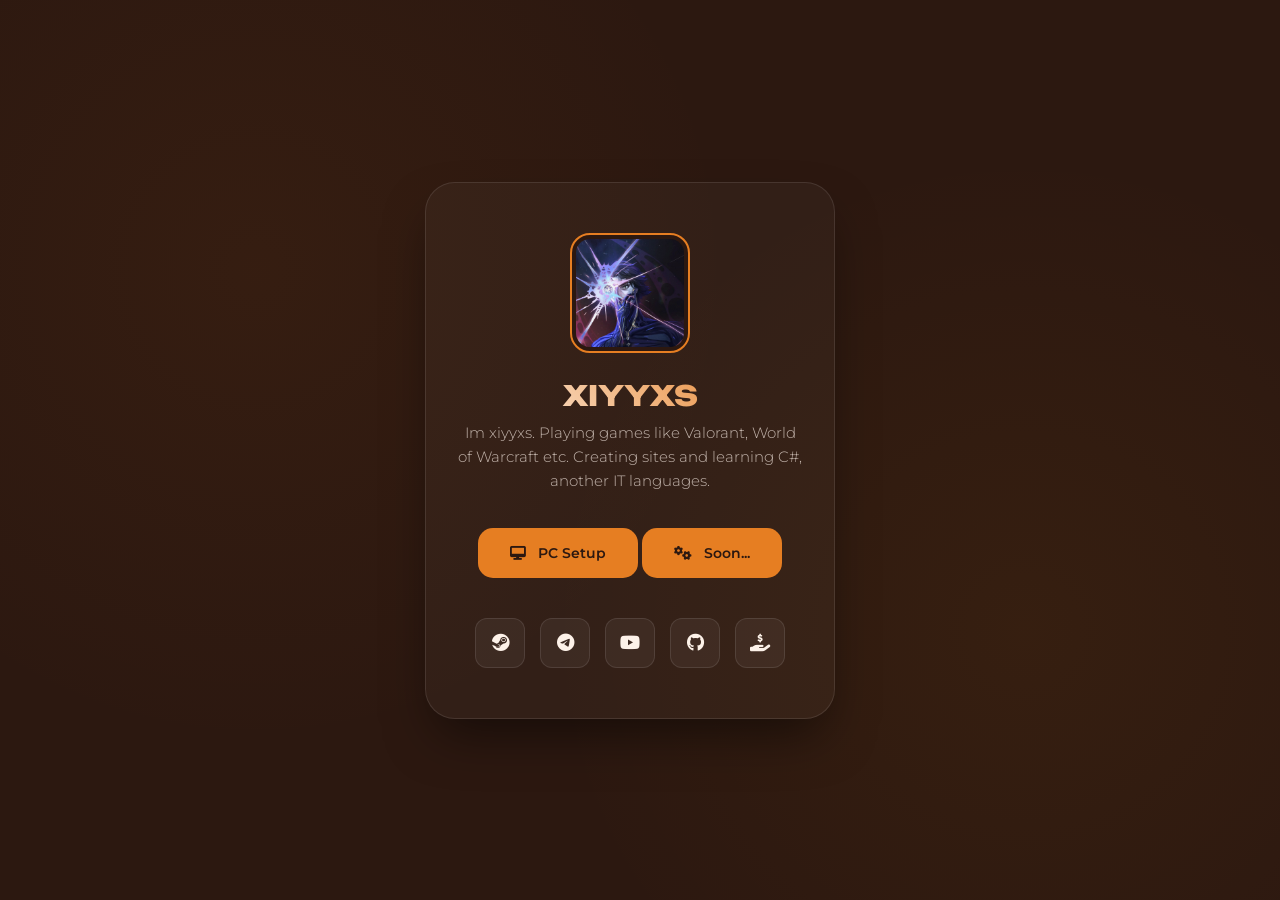
==== index.html @ d1c06465 "Update index.html" ====
<!DOCTYPE html>
<html lang="uk">
<head>
    <meta charset="UTF-8">
    <meta name="viewport" content="width=device-width, initial-scale=1.0">
    <title>xiyyxs | Main</title>
    <link rel="stylesheet" href="https://cdnjs.cloudflare.com/ajax/libs/font-awesome/6.4.0/css/all.min.css">
    <link href="https://fonts.googleapis.com/css2?family=Unbounded:wght@800&family=Montserrat:wght@300;400;600&display=swap" rel="stylesheet">
    <style>
        :root {
            --fox-dark: #2c1810;
            --fox-orange: #e67e22;
            --fox-cream: #fdf2e9;
            --fox-white: #ffffff;
            --glass: rgba(255, 255, 255, 0.03);
            --glass-border: rgba(255, 255, 255, 0.1);
        }

        * {
            margin: 0;
            padding: 0;
            box-sizing: border-box;
        }

        body {
            background-color: var(--fox-dark);
            color: var(--fox-cream);
            font-family: 'Montserrat', sans-serif;
            min-height: 100vh;
            display: flex;
            justify-content: center;
            align-items: center;
            overflow: hidden;
            background-image: 
                radial-gradient(circle at 20% 30%, rgba(230, 126, 34, 0.05) 0%, transparent 40%),
                radial-gradient(circle at 80% 70%, rgba(243, 156, 18, 0.05) 0%, transparent 40%);
            perspective: 1000px;
        }

        * {
            -webkit-user-select: none;
            -ms-user-select: none;  
            user-select: none;   
            -webkit-touch-callout: none;
        }

        img {
            pointer-events: none;
        }

        .main-wrapper {
            position: relative;
            width: 100%;
            max-width: 450px;
            padding: 20px;
            z-index: 10;
            opacity: 0;
            transform: scale(0.95);
            animation: appAppear 1.2s cubic-bezier(0.16, 1, 0.3, 1) forwards;
        }

        @keyframes appAppear {
            to { opacity: 1; transform: scale(1); }
        }

        .bio-container {
            background: var(--glass);
            backdrop-filter: blur(20px);
            border: 1px solid var(--glass-border);
            border-radius: 30px;
            padding: 50px 30px;
            text-align: center;
            box-shadow: 0 25px 50px -12px rgba(0, 0, 0, 0.5);
            position: relative;
            overflow: hidden;
            transition: transform 0.1s ease-out;
            transform-style: preserve-3d;
            will-change: transform;
            
        }

        .avatar-box {
            position: relative;
            width: 120px;
            height: 120px;
            margin: 0 auto 25px;
            transform: translateZ(50px);
            transition: transform 0.3s ease;
        }

        .avatar-img {
            width: 100%;
            height: 100%;
            object-fit: cover;
            border-radius: 20px;
            border: 2px solid var(--fox-orange);
            padding: 4px;
            background: var(--fox-dark);
        }

        .nickname {
            font-family: 'Unbounded', sans-serif;
            font-size: 28px;
            font-weight: 800;
            margin-bottom: 8px;
            background: linear-gradient(45deg, var(--fox-cream), var(--fox-orange));
            -webkit-background-clip: text;
            -webkit-text-fill-color: transparent;
            transform: translateZ(40px);
        }

        .about-text {
            font-size: 15px;
            line-height: 1.6;
            color: rgba(253, 242, 233, 0.7);
            margin-bottom: 35px;
            font-weight: 300;
            transform: translateZ(10px);
        }

        .setup-link {
            display: inline-flex;
            align-items: center;
            gap: 12px;
            background: var(--fox-orange);
            color: var(--fox-dark);
            padding: 16px 32px;
            border-radius: 15px;
            text-decoration: none;
            font-weight: 600;
            font-size: 14px;
            transition: all 0.4s cubic-bezier(0.175, 0.885, 0.32, 1.275);
            margin-bottom: 40px;
            transform: translateZ(30px);
        }

        .setup-link:hover {
            transform: scale(1.05) translateY(-3px) translateZ(30px);
            background: var(--fox-white);
            box-shadow: 0 15px 30px rgba(230, 126, 34, 0.4);
        }

        .social-grid {
            display: flex;
            justify-content: center;
            gap: 15px;
            transform: translateZ(15px);
        }

        .social-item {
            width: 50px;
            height: 50px;
            display: flex;
            align-items: center;
            justify-content: center;
            background: rgba(255, 255, 255, 0.05);
            border: 1px solid var(--glass-border);
            border-radius: 12px;
            color: var(--fox-cream);
            text-decoration: none;
            font-size: 18px;
            transition: all 0.3s ease;
            transform: translateZ(20px);
        }

        .social-item:hover {
            background: var(--fox-orange);
            color: var(--fox-dark);
            border-color: var(--fox-orange);
            transform: translateY(-5px) rotate(8deg) translateZ(20px);  
        }

        .layout-container {
            align-items: center;
            display: flex;
            gap: 20px;
            transition: all 0.8s cubic-bezier(0.16, 1, 0.3, 1);
            transform-style: preserve-3d;
            opacity: 0;
            animation: appAppear 1.2s cubic-bezier(0.16, 1, 0.3, 1) forwards;
        }

        .setup-wrapper {
            width: 0;
            display: flex;
            opacity: 0;
            transition: all 0.8s cubic-bezier(0.16, 1, 0.3, 1);
            transform-style: preserve-3d;
            pointer-events: none;
        }

        .setup-wrapper.active {
            width: 340px;
            opacity: 1;
            padding: 20px;
            pointer-events: all;
        }

        .setup-container {
            background: var(--glass);
            backdrop-filter: blur(20px);
            border: 1px solid var(--glass-border);
            border-radius: 30px;
            text-align: left;
            padding: 40px 25px;
            box-shadow: 0 25px 50px -12px rgba(0, 0, 0, 0.5);
            position: relative;
            height: 500px;
            display: flex;
            flex-direction: column;
            justify-content: center;
            transform-style: preserve-3d;
            transition: transform 0.1s ease-out;
            will-change: transform;
            min-width: 340px;
            width: 340px;
        }

        .setup-link {
            z-index: 20;
            position: relative;
            cursor: pointer;
        }

        .setup-title {
            font-family: 'Unbounded', sans-serif;
            font-size: 18px;
            color: var(--fox-orange);
            margin-bottom: 20px;
            transform: translateZ(20px);
        }

        .setup-list {
            list-style: none;
            transform: translateZ(15px);
        }

        .setup-item {
            display: flex;
            align-items: center;
            gap: 15px;
            margin-bottom: 15px;
            font-size: 13px;
        }

        .setup-item i {
            width: 20px;
            color: var(--fox-orange);
            text-align: center;
        }

        .setup-label {
            color: rgba(253, 242, 233, 0.5);
            display: block;
            font-size: 10px;
            text-transform: uppercase;
            letter-spacing: 1px;
        }

        @media (max-width: 992px) {
        body {
            overflow-y: auto; 
            align-items: flex-start;
            padding: 40px 20px;
        }

        .layout-container {
            flex-direction: column; 
            gap: 30px;
            width: 100%;
        }

        .main-wrapper {
            max-width: 100%;
            transform: none !important; 
        }

        .setup-wrapper.active {
            width: 100%;
        }

        .setup-container {
            width: 100%;
            min-width: unset;
            height: auto;
            padding: 30px 20px;
            transform: none !important;
        }

        
        .avatar-box, .nickname, .about-text, .setup-link, .social-grid, .social-item {
            transform: none !important;
        }
    }

    @media (max-width: 480px) {
        .nickname {
            font-size: 24px;
        }

        .about-text {
            font-size: 14px;
            margin-bottom: 25px;
        }

        .setup-link {
            width: 100%;
            justify-content: center;
        }

        .social-grid {
            flex-wrap: wrap; 
        }
    }

        @media (max-width: 480px) {
            .bio-container {
                padding: 40px 20px;
            }
        }
    </style>
</head>
<body>

    <div class="layout-container" id="layout">

    <div class="main-wrapper" id="card">
        <div class="bio-container">
            <div class="avatar-box">
                <img src="avatar.jpg" alt="Avatar" class="avatar-img">
            </div>

            <h1 class="nickname">XIYYXS</h1>
            
            <p class="about-text">
                Im xiyyxs. Playing games like Valorant, World of Warcraft etc. Creating sites and learning C#, another IT languages.
            </p>

            <a href="" class="setup-link" id="toggleSetup">
                <i class="fas fa-desktop"></i>
                <span>PC Setup</span>
            </a>

            <a class="setup-link" id="">
                <i class="fas fa-cogs"></i>
                <span>Soon...</span>
            </a>

            <div class="social-grid">
                <a href="https://steamcommunity.com/profiles/76561199028735724" class="social-item"><i class="fab fa-steam"></i></a>
                <a href="https://t.me/xiyyxslife" class="social-item"><i class="fab fa-telegram-plane"></i></a>
                <a href="https://www.youtube.com/@xiyyxs" class="social-item"><i class="fab fa-youtube"></i></a>  
                <a href="https://github.com/xiyyxs" class="social-item"><i class="fab fa-github"></i></a>
                <a href="https://donationalerts.com/r/xiyyxs" class="social-item"><i class="fas fa-hand-holding-dollar"></i></a>
            </div>
        </div>
    </div>

    <div class="setup-wrapper" id="setupPanel">
        <div class="setup-container card">
            <h2 class="setup-title" style="font-family: 'Unbounded'; color: var(--fox-orange); margin-bottom: 20px; transform: translateZ(20px);">Hardware & Gear</h2>
            <ul class="setup-list" style="list-style: none; transform: translateZ(15px);">
                <li class="setup-item" style="display: flex; align-items: center; gap: 15px; margin-bottom: 15px; font-size: 13px;">
                    <i class="fas fa-microchip" style="color: var(--fox-orange); width: 20px; text-align: center;"></i>
                    <div><span style="color: rgba(253, 242, 233, 0.5); font-size: 10px; text-transform: uppercase;">CPU</span><br><strong>Intel i5-13400F</strong></div>
                </li>
                <li class="setup-item" style="display: flex; align-items: center; gap: 15px; margin-bottom: 15px; font-size: 13px;">
                    <i class="fas fa-memory" style="color: var(--fox-orange); width: 20px; text-align: center;"></i>
                    <div><span style="color: rgba(253, 242, 233, 0.5); font-size: 10px; text-transform: uppercase;">GPU</span><br><strong>NVIDIA RTX 3060 Ti</strong></div>
                </li>
                <li class="setup-item" style="display: flex; align-items: center; gap: 15px; margin-bottom: 15px; font-size: 13px;">
                    <i class="fas fa-mouse" style="color: var(--fox-orange); width: 20px; text-align: center;"></i>
                    <div><span style="color: rgba(253, 242, 233, 0.5); font-size: 10px; text-transform: uppercase;">Mouse</span><br><strong>Logitech G102</strong></div>
                </li>
                <li class="setup-item" style="display: flex; align-items: center; gap: 15px; margin-bottom: 15px; font-size: 13px;">
                    <i class="fas fa-keyboard" style="color: var(--fox-orange); width: 20px; text-align: center;"></i>
                    <div><span style="color: rgba(253, 242, 233, 0.5); font-size: 10px; text-transform: uppercase;">Keyboard</span><br><strong>Dark Project 87 One Fuji White</strong></div>
                </li>
                <li class="setup-item" style="display: flex; align-items: center; gap: 15px; margin-bottom: 15px; font-size: 13px;">
                    <i class="fas fa-mobile-alt" style="color: var(--fox-orange); width: 20px; text-align: center;"></i>
                    <div><span style="color: rgba(253, 242, 233, 0.5); font-size: 10px; text-transform: uppercase;">Phone</span><br><strong>IPhone 14 Pro</strong></div>
                </li>
                <li class="setup-item" style="display: flex; align-items: center; gap: 15px; margin-bottom: 15px; font-size: 13px;">
                    <i class="fas fa-gamepad" style="color: var(--fox-orange); width: 20px; text-align: center;"></i>
                    <div><span style="color: rgba(253, 242, 233, 0.5); font-size: 10px; text-transform: uppercase;">Console</span><br><strong>Xbox Series X</strong></div>
                </li>
                <li class="setup-item" style="display: flex; align-items: center; gap: 15px; margin-bottom: 15px; font-size: 13px;">
                    <i class="fas fa-headphones" style="color: var(--fox-orange); width: 20px; text-align: center;"></i>
                    <div><span style="color: rgba(253, 242, 233, 0.5); font-size: 10px; text-transform: uppercase;">Headset</span><br><strong>Fifine Ampligame H9</strong></div>
                </li>
                <li class="setup-item" style="display: flex; align-items: center; gap: 15px; margin-bottom: 15px; font-size: 13px;">
                    <i class="fas fa-microphone" style="color: var(--fox-orange); width: 20px; text-align: center;"></i>
                    <div><span style="color: rgba(253, 242, 233, 0.5); font-size: 10px; text-transform: uppercase;">Microphone</span><br><strong>Fifine Ampligame A8</strong></div>
                </li>
            </ul>
        </div>
    </div>

    </div>

    <script>
        document.addEventListener('DOMContentLoaded', () => {
        const mainCard = document.querySelector('.main-wrapper');
        const setupPanel = document.getElementById('setupPanel');
        const setupContainer = document.querySelector('.setup-container');
        const toggleBtn = document.getElementById('toggleSetup');

        if (toggleBtn && setupPanel) {
            toggleBtn.addEventListener('click', (e) => {
                e.preventDefault();
                setupPanel.classList.toggle('active');
            });
        }
    });
    </script>
</body>
</html>
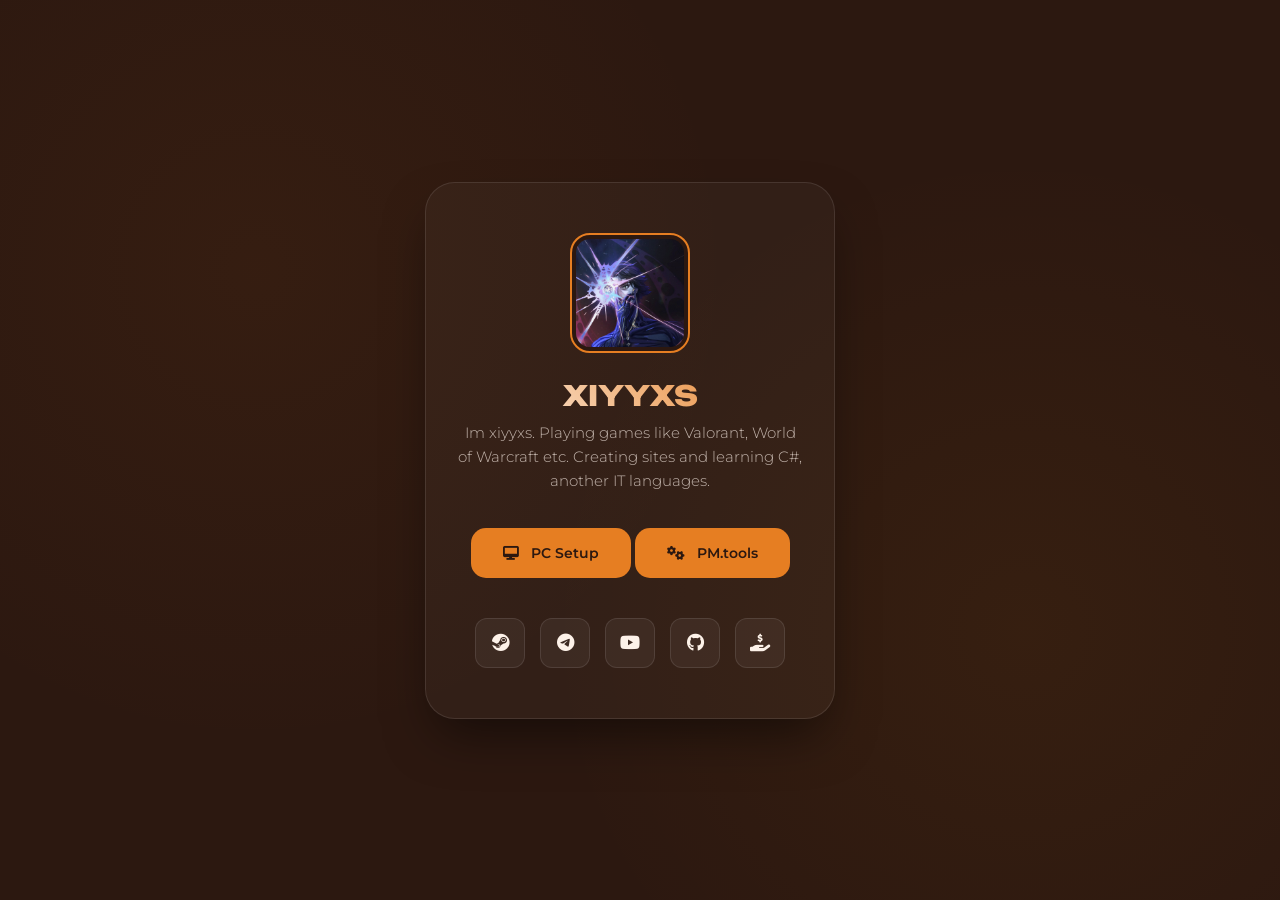
==== commit e31968ad: "Update index.html" ====
--- a/index.html
+++ b/index.html
@@ -341,9 +341,9 @@
                 <span>PC Setup</span>
             </a>
 
-            <a class="setup-link" id="">
+            <a href="https://pmtoolss.netlify.app/" class="setup-link" id="">
                 <i class="fas fa-cogs"></i>
-                <span>Soon...</span>
+                <span>PM.tools</span>
             </a>
 
             <div class="social-grid">
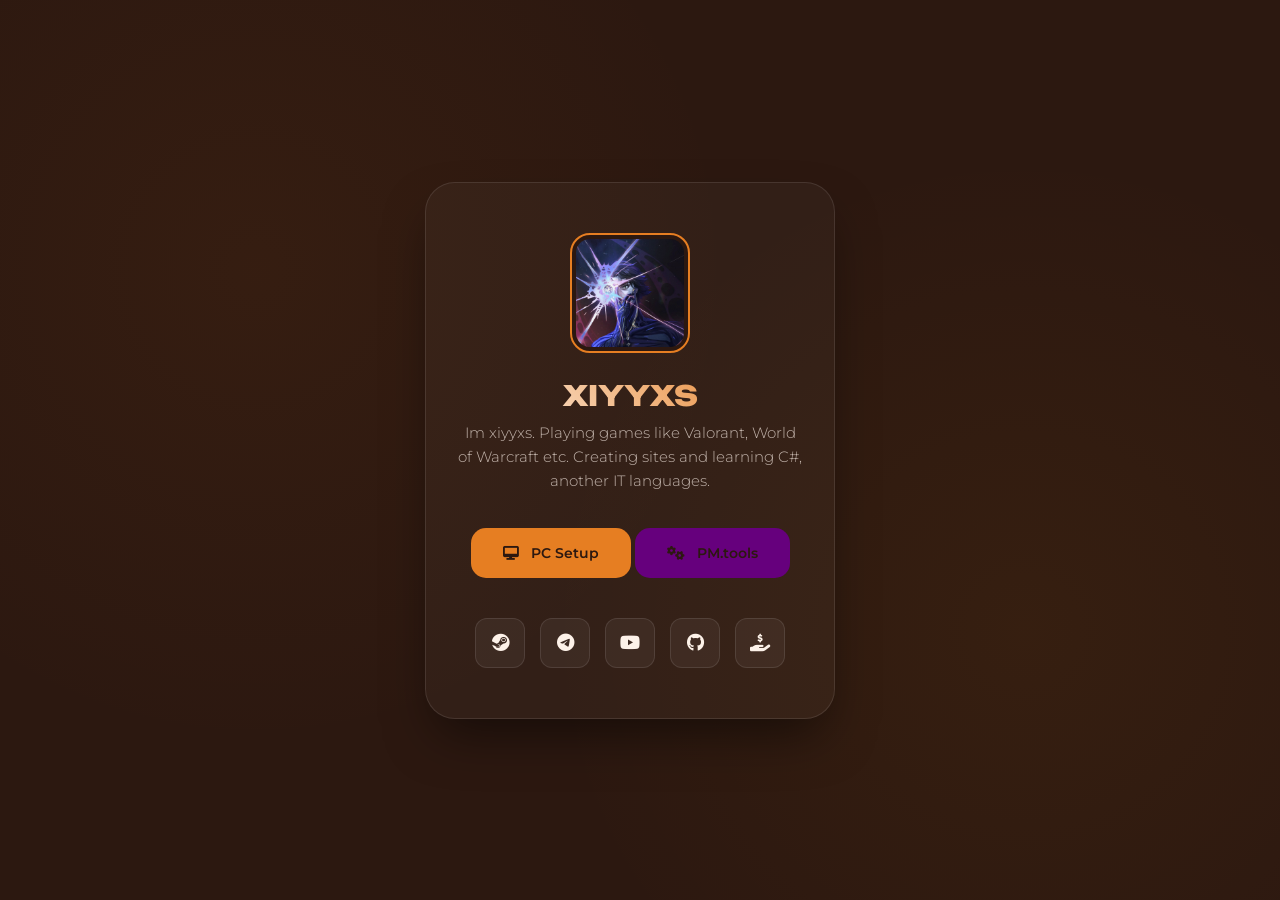
==== commit c2114bf7: "Update index.html" ====
--- a/index.html
+++ b/index.html
@@ -140,6 +140,29 @@
             box-shadow: 0 15px 30px rgba(230, 126, 34, 0.4);
         }
 
+        .site-link {
+            display: inline-flex;
+            align-items: center;
+            gap: 12px;
+            background: #66007d;
+            color: var(--fox-dark);
+            padding: 16px 32px;
+            border-radius: 15px;
+            text-decoration: none;
+            font-weight: 600;
+            font-size: 14px;
+            transition: all 0.4s cubic-bezier(0.175, 0.885, 0.32, 1.275);
+            margin-bottom: 40px;
+            transform: translateZ(30px);
+        }
+
+        .site-link:hover {
+            transform: scale(1.05) translateY(-3px) translateZ(30px);
+            background: #b602de;
+            box-shadow: 0 15px 30px rgba(230, 126, 34, 0.4);
+        }
+
+
         .social-grid {
             display: flex;
             justify-content: center;
@@ -320,6 +343,17 @@
         }
     </style>
 </head>
+
+<!-- Google tag (gtag.js) -->
+<script async src="https://www.googletagmanager.com/gtag/js?id=G-SEYY3J2SRW"></script>
+<script>
+  window.dataLayer = window.dataLayer || [];
+  function gtag(){dataLayer.push(arguments);}
+  gtag('js', new Date());
+
+  gtag('config', 'G-SEYY3J2SRW');
+</script>
+    
 <body>
 
     <div class="layout-container" id="layout">
@@ -341,7 +375,7 @@
                 <span>PC Setup</span>
             </a>
 
-            <a href="https://pmtoolss.netlify.app/" class="setup-link" id="">
+            <a href="https://www.pmtools.online/" class="site-link" id="">
                 <i class="fas fa-cogs"></i>
                 <span>PM.tools</span>
             </a>
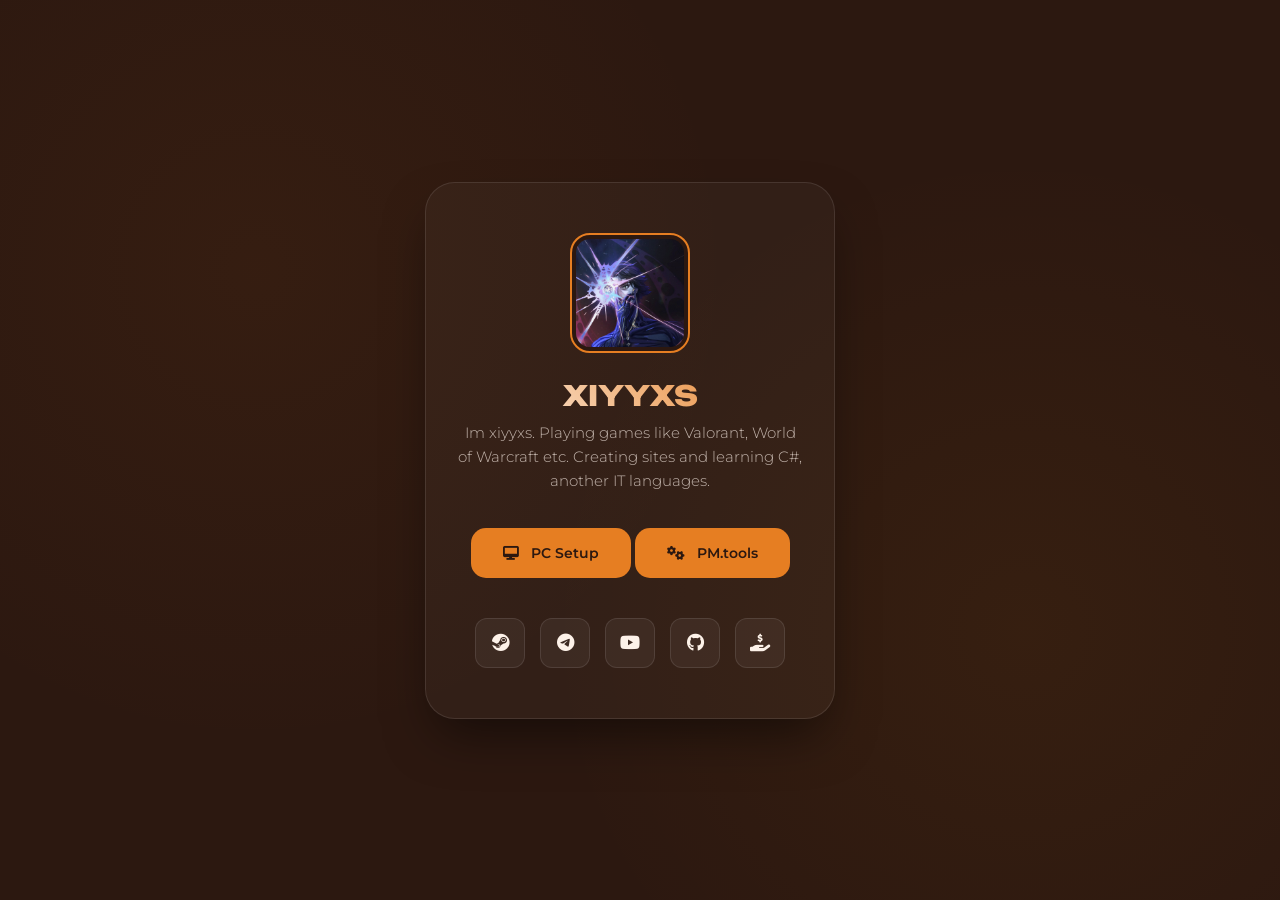
==== commit 5913cf68: "Update index.html" ====
--- a/index.html
+++ b/index.html
@@ -140,28 +140,6 @@
             box-shadow: 0 15px 30px rgba(230, 126, 34, 0.4);
         }
 
-        .site-link {
-            display: inline-flex;
-            align-items: center;
-            gap: 12px;
-            background: #66007d;
-            color: var(--fox-dark);
-            padding: 16px 32px;
-            border-radius: 15px;
-            text-decoration: none;
-            font-weight: 600;
-            font-size: 14px;
-            transition: all 0.4s cubic-bezier(0.175, 0.885, 0.32, 1.275);
-            margin-bottom: 40px;
-            transform: translateZ(30px);
-        }
-
-        .site-link:hover {
-            transform: scale(1.05) translateY(-3px) translateZ(30px);
-            background: #b602de;
-            box-shadow: 0 15px 30px rgba(230, 126, 34, 0.4);
-        }
-
 
         .social-grid {
             display: flex;
@@ -375,7 +353,7 @@
                 <span>PC Setup</span>
             </a>
 
-            <a href="https://www.pmtools.online/" class="site-link" id="">
+            <a href="https://www.pmtools.online/" class="setup-link" id="">
                 <i class="fas fa-cogs"></i>
                 <span>PM.tools</span>
             </a>
